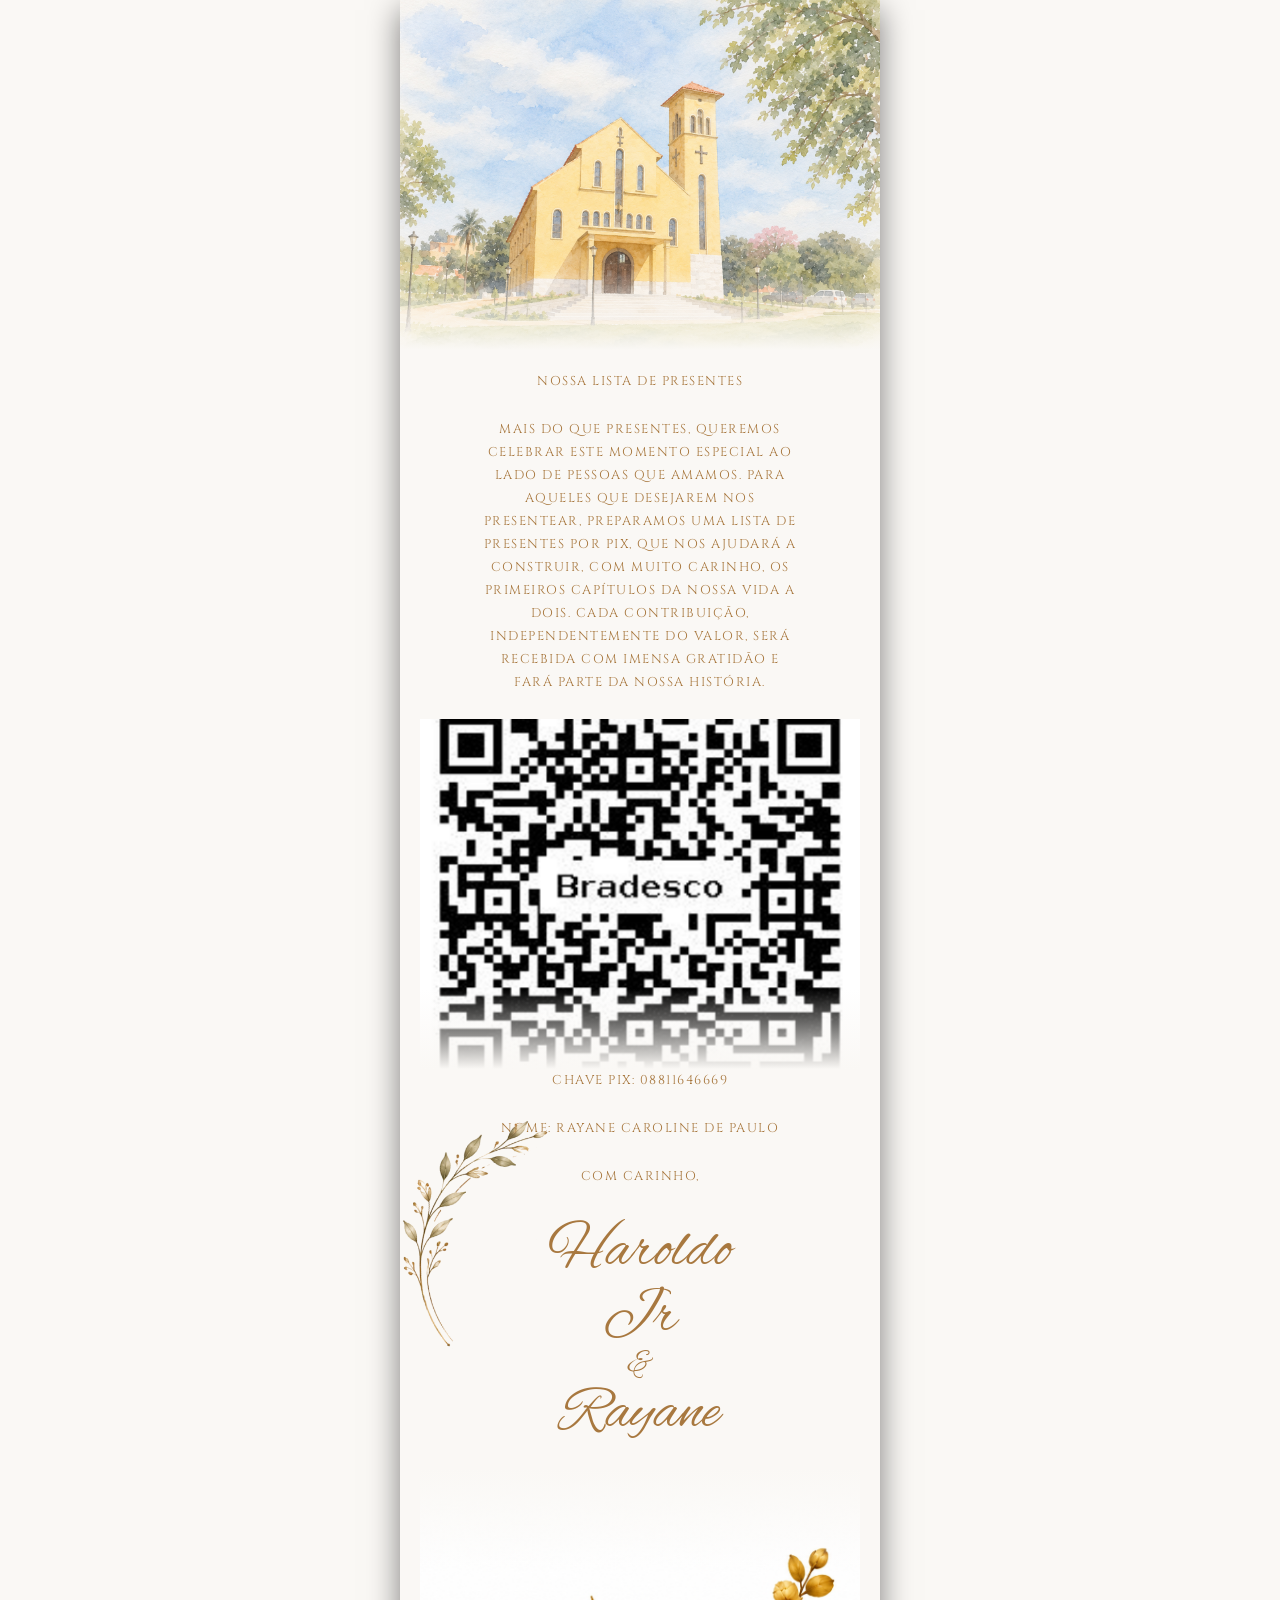
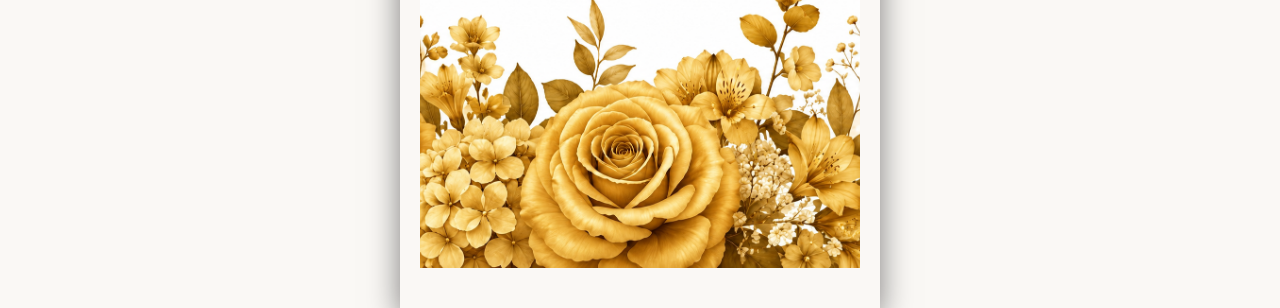
==== lista-de-presentes.html @ f40bcbc1 "Update lista-de-presentes.html" ====
<!DOCTYPE html>
<html lang="pt-BR">
<head>
  <meta charset="UTF-8">
  <meta name="viewport" content="width=device-width, initial-scale=1.0">
  <title>Haroldo Jr e Rayane</title>
  
  <!-- Google Fonts -->
  <link rel="preconnect" href="https://fonts.googleapis.com">
  <link rel="preconnect" href="https://fonts.gstatic.com" crossorigin>
  <link href="https://fonts.googleapis.com/css2?family=Alex+Brush&family=Cinzel:wght@400;500;600&display=swap" rel="stylesheet">
  
  <!-- FontAwesome -->
  <link rel="stylesheet" href="https://cdnjs.cloudflare.com/ajax/libs/font-awesome/6.4.0/css/all.min.css">

  <!-- CSS Local -->
  <link rel="stylesheet" href="./style.css">
</head>
<body>
<div class="card-container">

  <!-- FOTO DO TOPO -->
  <div class="top-photo-wrapper">
    <img src="imagens/foto-casal1.png" alt="Foto Casal Topo">
  </div>
  <!-- CONTEÚDO PRINCIPAL (Tudo fica aqui dentro) -->
  <div class="main-content">
      
      <!-- TEXTO DE CONVITE -->
      <p class="invitation-text">
        Nossa Lista de Presentes
      </p>
    <p class="invitation-text">
        Mais do que presentes, queremos celebrar este momento especial ao lado de pessoas que amamos.
        Para aqueles que desejarem nos presentear, preparamos uma lista de presentes por Pix, 
        que nos ajudará a construir, com muito carinho, os primeiros capítulos da nossa vida a dois.
        Cada contribuição, independentemente do valor, 
        será recebida com imensa gratidão e fará parte da nossa história.
    </p>
     <!-- FOTO DO QR CODE -->
  <div class="top-photo-wrapper">
    <img src="imagens/qr-code.png" alt="Qr Code">
  </div>
 <p class="invitation-text">
CHAVE PIX: 08811646669 
   </p>
    <p class="invitation-text">
        NOME: RAYANE CAROLINE DE PAULO 
    </p>
        
<p class="invitation-text">       
Com carinho,
    </p>
    <p>
 <!-- CONTAINER DOS NOMES COM A DECORAÇÃO -->
    <div class="names-container">
      <img src="imagens/arabesco-esquerda.png" alt="Detalhe" class="left-decoration">
      <h1 class="couple-names">
        Haroldo Jr
        <span>&</span>
        Rayane
      </h1>
    </div> 
      </p>

    <!-- FOTO DA PARTE INFERIOR -->
    <div class="bottom-section">
      <div class="bottom-photo-wrapper">
        <img src="imagens/imagem-final.png" alt="flores douradas">
      </div>
    </div>

  </div>
</body>
</html>
---- style.css ----
:root {
  --bg-color: #FAF8F5;
  --primary-color: #A8783F;
  --text-gold: #A8783F;
  --text-dark: #6E533F;
  --font-cursive: 'Alex Brush', cursive;
  --font-serif: 'Cinzel', serif;
}

* {
  box-sizing: border-box;
  margin: 0;
  padding: 0;
}

html, body {
  width: 100%;
  min-height: 100vh;
  background-color: #faf8f5; /* Fundo elegante para o computador */
  font-family: var(--font-serif);
  overflow-x: hidden;
  display: flex;
  justify-content: center;
  align-items: flex-start;
}

/* Container do Convite (Comportamento Padrão: Computador) */
.card-container {
  width: 100%;
  max-width: 480px; /* Limita a largura no PC para a imagem não esticar */
  background-color: var(--bg-color);
  position: relative;
  display: flex;
  flex-direction: column;
  align-items: center;
  text-align: center;
  box-shadow: 0 10px 30px rgba(0,0,0,0.5); /* Sombra elegante no PC */
  min-height: 100vh;
}

/* Foto do Topo */
.top-photo-wrapper {
  width: 100%;
  height: 350px;
  position: relative;
  overflow: hidden;   /* Evita que o GIF quebre a largura da página */
}

.top-photo-wrapper img {
  width: 100%;
  height: 100%;
  object-fit: cover;
}

.top-photo-wrapper::after {
  content: '';
  position: absolute;
  bottom: 0;
  left: 0;
  width: 100%;
  height: 80px;
  background: linear-gradient(to bottom, rgba(250,248,245,0) 0%, var(--bg-color) 100%);
}

/* Conteúdo Central */
.main-content {
  padding: 20px 20px 40px;
  width: 100%;
  display: flex;
  flex-direction: column;
  align-items: center;
}

.couple-names {
  font-family: var(--font-cursive);
  font-size: 3.8rem;
  color: var(--primary-color);
  line-height: 1.1;
  margin: 10px 0 20px;
  font-weight: normal;
}

.couple-names span {
  display: block;
  font-size: 2.2rem;
  margin: -5px 0;
}

.invitation-text {
  font-size: 0.8rem;
  color: var(--text-gold);
  letter-spacing: 1.5px;
  line-height: 1.8;
  max-width: 320px;
  text-transform: uppercase;
  margin-bottom: 25px;
}

.location-info {
  width: 100%;
  margin-bottom: 15px;
}

.divider-line {
  width: 80%;
  height: 1px;
  background-color: var(--text-gold);
  opacity: 0.5;
  margin: 0 auto;
}

.location-text {
  font-size: 0.85rem;
  color: var(--text-gold);
  letter-spacing: 2px;
  padding: 8px 0;
  text-transform: uppercase;
}

.time-text {
  display: flex;
  align-items: center;
  justify-content: center;
  gap: 6px;
  font-size: 0.8rem;
  color: var(--text-gold);
  letter-spacing: 1.5px;
  margin-bottom: 30px;
}

.date-badge {
  background-color: var(--primary-color);
  color: #FFFFFF;
  font-size: 2.2rem;
  font-weight: 500;
  padding: 10px 40px;
  letter-spacing: 3px;
  border: 1px solid rgba(255,255,255,0.4);
  box-shadow: 0 4px 10px rgba(0,0,0,0.1);
  position: relative;
  margin: 20px 0 40px;
}

.touch-instruction {
  font-size: 0.75rem;
  color: var(--text-gold);
  letter-spacing: 2px;
  text-transform: uppercase;
  margin-bottom: 30px;
}

.interactive-buttons {
  width: 100%;
  display: flex;
  flex-direction: column;
  gap: 25px;
  margin-bottom: 40px;
}

.btn-row {
  display: flex;
  align-items: center;
  justify-content: center;
  gap: 15px;
  text-decoration: none;
  cursor: pointer;
  transition: transform 0.2s ease;
}

.btn-row.reverse {
  flex-direction: row-reverse;
}

.btn-row:hover {
  transform: scale(1.03);
}

.icon-square {
  width: 70px;
  height: 70px;
  background-color: var(--primary-color);
  border: 1px solid var(--text-dark);
  display: flex;
  align-items: center;
  justify-content: center;
  color: #FFFFFF;
  font-size: 1.8rem;
  box-shadow: 0 3px 6px rgba(0,0,0,0.1);
}

.btn-label {
  font-size: 0.85rem;
  color: var(--text-gold);
  letter-spacing: 1.5px;
  text-transform: uppercase;
  position: relative;
  padding-bottom: 4px;
}

.btn-label::after {
  content: '';
  position: absolute;
  bottom: 0;
  left: 0;
  width: 100%;
  height: 1px;
  background-color: var(--text-gold);
}

/* Foto Rodapé */
.bottom-section {
  width: 100%;
  position: relative;
}

.bottom-photo-wrapper {
  width: 100%;
  height: 400px;
  position: relative;
}

.bottom-photo-wrapper img {
  width: 100%;
  height: 100%;
  object-fit: cover;
}

.bottom-photo-wrapper::before {
  content: '';
  position: absolute;
  top: 0;
  left: 0;
  width: 100%;
  height: 100px;
  background: linear-gradient(to top, rgba(250,248,245,0) 0%, var(--bg-color) 100%);
}

.waiting-text {
  position: absolute;
  top: 30px;
  left: 0;
  width: 100%;
  font-family: var(--font-cursive);
  font-size: 3.2rem;
  color: var(--primary-color);
  z-index: 2;
  text-shadow: 0 0 10px rgba(255,255,255,0.8);
  line-height: 1;
}

/* Modal RSVP */
.modal {
  display: none;
  position: fixed;
  top: 0;
  left: 0;
  width: 100%;
  height: 100%;
  background: rgba(0,0,0,0.6);
  z-index: 1000;
  justify-content: center;
  align-items: center;
}

.modal-content {
  background: var(--bg-color);
  padding: 30px 20px;
  border-radius: 8px;
  width: 90%;
  max-width: 350px;
  text-align: center;
  box-shadow: 0 5px 15px rgba(0,0,0,0.3);
  border: 1px solid var(--primary-color);
}

.modal-content h3 {
  color: var(--primary-color);
  font-family: var(--font-serif);
  margin-bottom: 15px;
}

.modal-content input, .modal-content select {
  width: 100%;
  padding: 10px;
  margin: 8px 0;
  border: 1px solid var(--text-gold);
  background: #FFF;
  font-family: var(--font-serif);
}

.modal-btn {
  background: var(--primary-color);
  color: #FFF;
  border: none;
  padding: 10px 20px;
  margin-top: 15px;
  cursor: pointer;
  width: 100%;
}

.modal-btn.btn-cancel {
  background: #888888;
  margin-top: 5px;
}

/* ===================================================
   📱 ADAPTAÇÃO APENAS PARA CELULARES (Telas até 600px)
   =================================================== */
@media screen and (max-width: 600px) {
  html, body {
    background-color: var(--bg-color); /* Fundo igual ao cartão no celular */
  }

  .card-container {
    max-width: 100%; /* Preenche 100% da tela do celular */
    box-shadow: none; /* Remove a sombra no celular */
  }

  .top-photo-wrapper,
  .bottom-photo-wrapper {
    height: 50vh; /* Ajusta a altura da foto proporcionalmente à tela do celular */
  }
}

/* Container que agrupa a imagem e os nomes */
.names-container {
  position: relative;
  display: flex;
  justify-content: center;
  align-items: center;
  width: 50%;
  margin: 5px 0 20px;
}

/* Estilo e posição da imagem PNG à esquerda e um pouco acima */
.left-decoration {
  position: absolute;
  left: -60%; /* Ajuste a distância da borda esquerda se preferir */
  top: -100px; /* Valor negativo joga a imagem um pouco para cima */  
  width: 150px; /* Ajuste o tamanho da sua imagem PNG */
  height: auto;
  pointer-events: none;
}

/* Garante que o título centralizado não sofra interferência */
.names-container .couple-names {
  margin: 0;
}
/* Container que centraliza tudo na vertical */
.date-wrapper {
  display: flex;
  flex-direction: column;
  align-items: center;
  justify-content: center;
  width: 100%;
  margin: 20px 0 30px; /* Margem geral do bloco */
}

/* Removemos as margens externas do date-badge para não afastar as imagens */
.date-wrapper .date-badge {
  margin: 1px 0; /* Espaçamento entre a data e as imagens */
}

/* Estilo geral das imagens decorativas da data */
.date-deco {
  width: 220px;      /* Ajuste o tamanho das imagens aqui */
  height: auto;     /* Mantém a proporção perfeita */
  object-fit: contain;
  pointer-events: none;
}

/* Caso queira ajustar o espaçamento fino de cada uma individualmente */
.date-deco-top {
  margin-bottom: 2px;
}

.date-deco-bottom {
  margin-top: 2px;
}
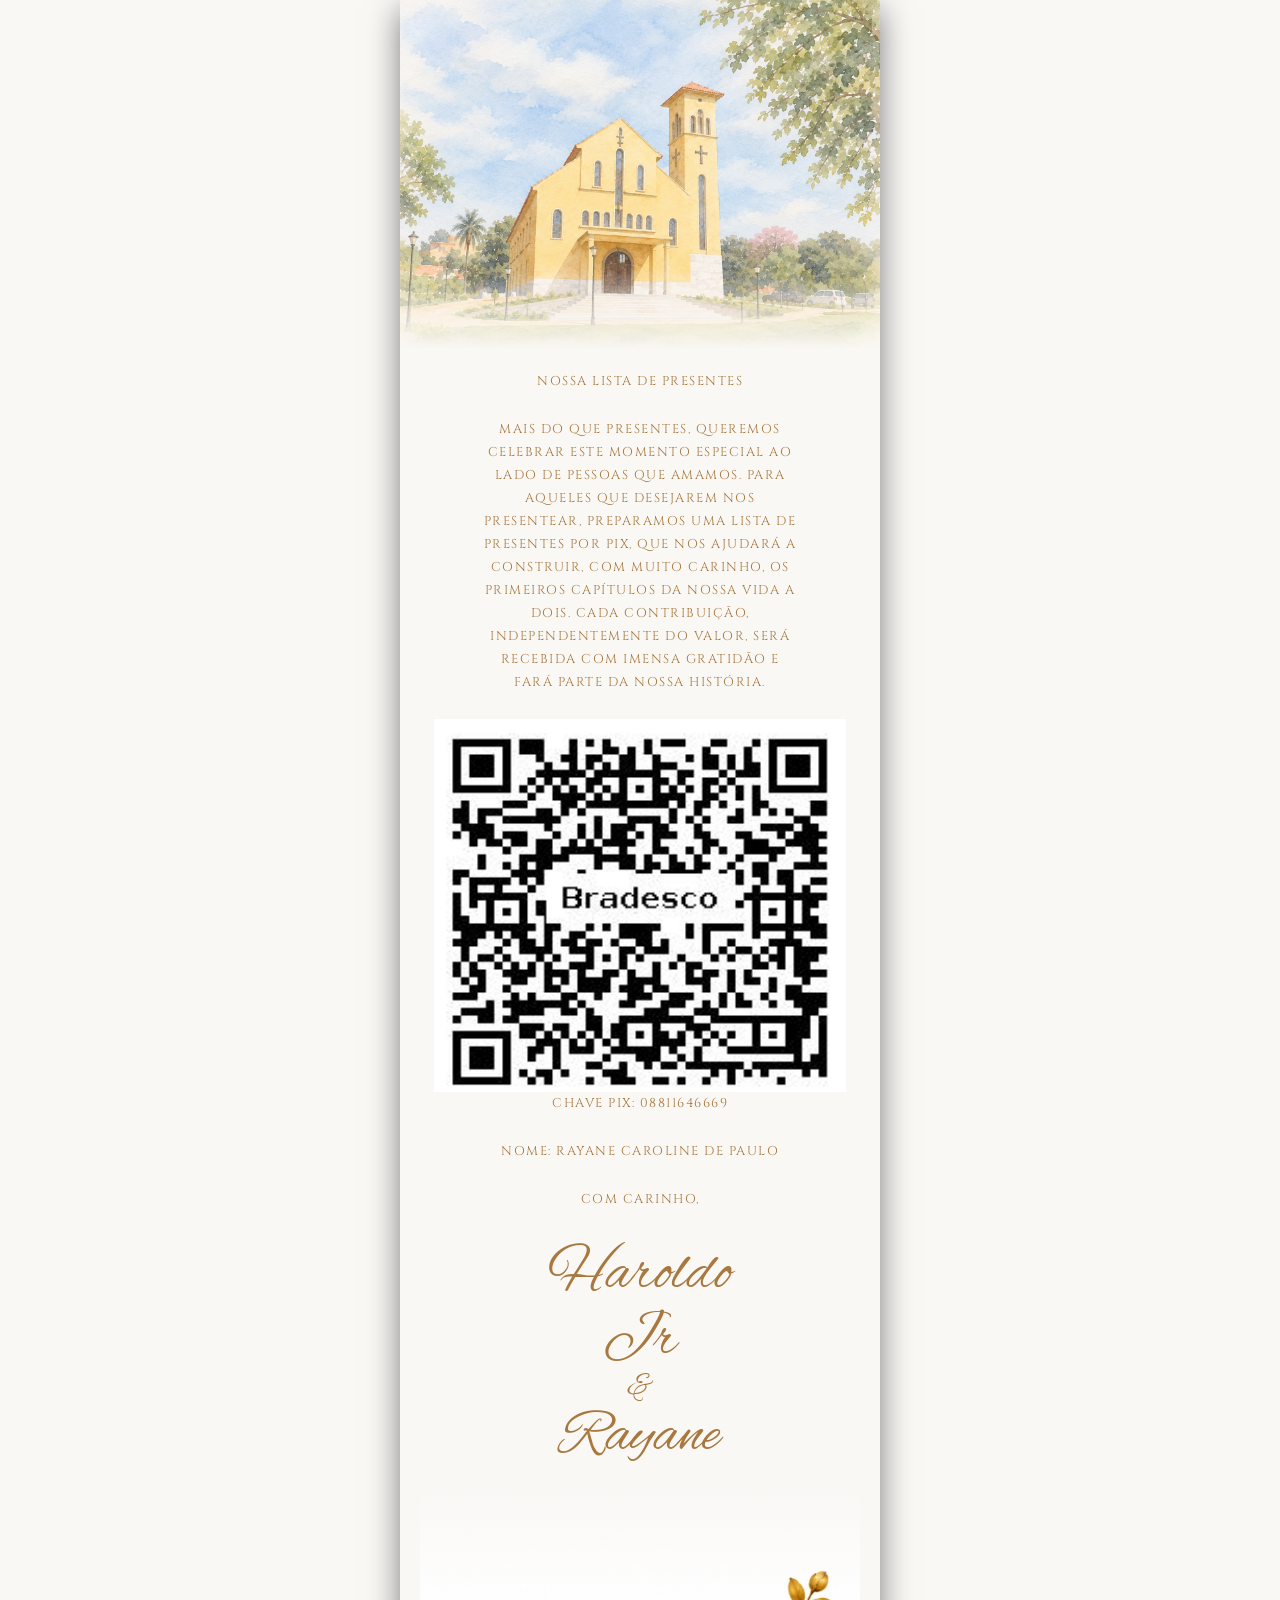
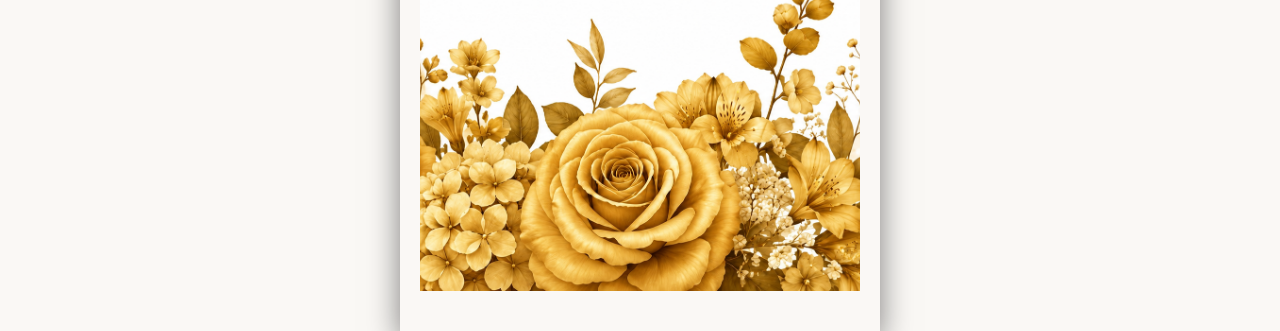
==== commit bcaf47a6: "Update lista-de-presentes.html" ====
--- a/lista-de-presentes.html
+++ b/lista-de-presentes.html
@@ -38,9 +38,7 @@
         será recebida com imensa gratidão e fará parte da nossa história.
     </p>
      <!-- FOTO DO QR CODE -->
-  <div class="top-photo-wrapper">
     <img src="imagens/qr-code.png" alt="Qr Code">
-  </div>
  <p class="invitation-text">
 CHAVE PIX: 08811646669 
    </p>
@@ -54,7 +52,6 @@
     <p>
  <!-- CONTAINER DOS NOMES COM A DECORAÇÃO -->
     <div class="names-container">
-      <img src="imagens/arabesco-esquerda.png" alt="Detalhe" class="left-decoration">
       <h1 class="couple-names">
         Haroldo Jr
         <span>&</span>
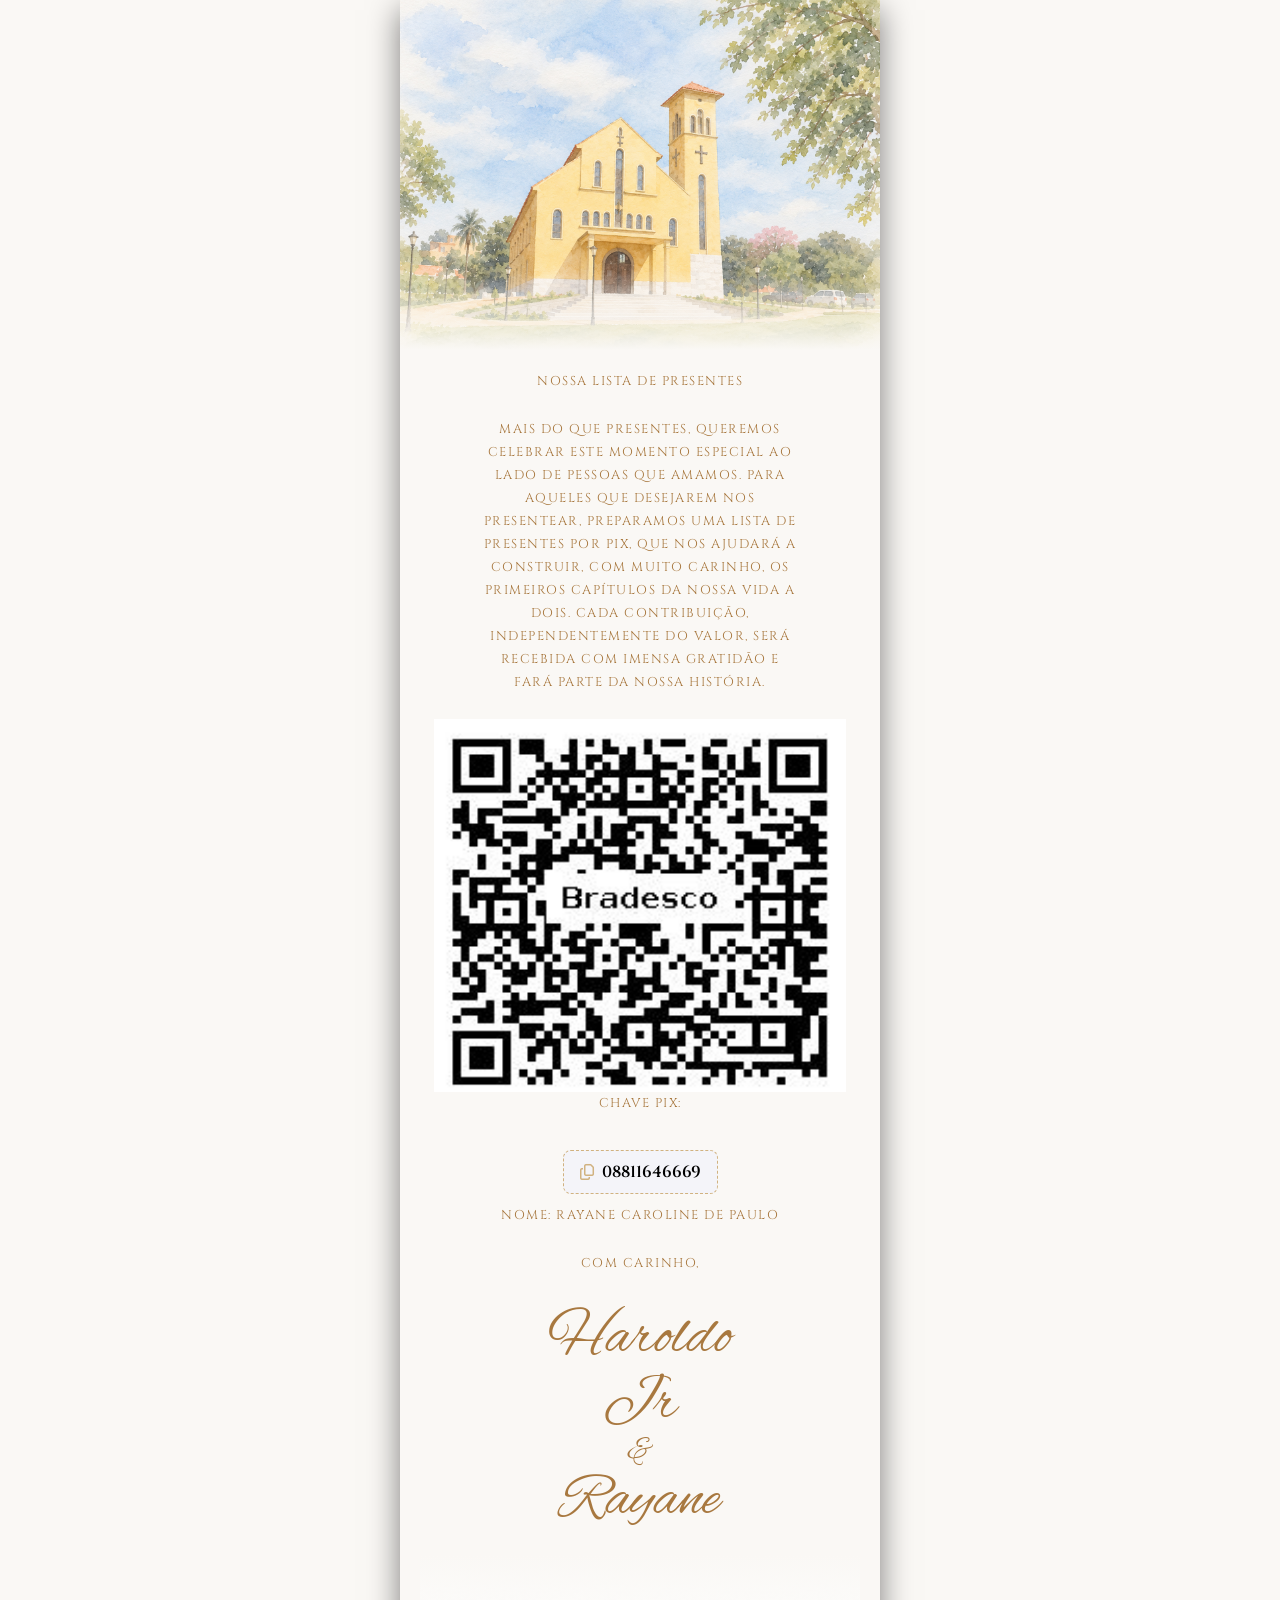
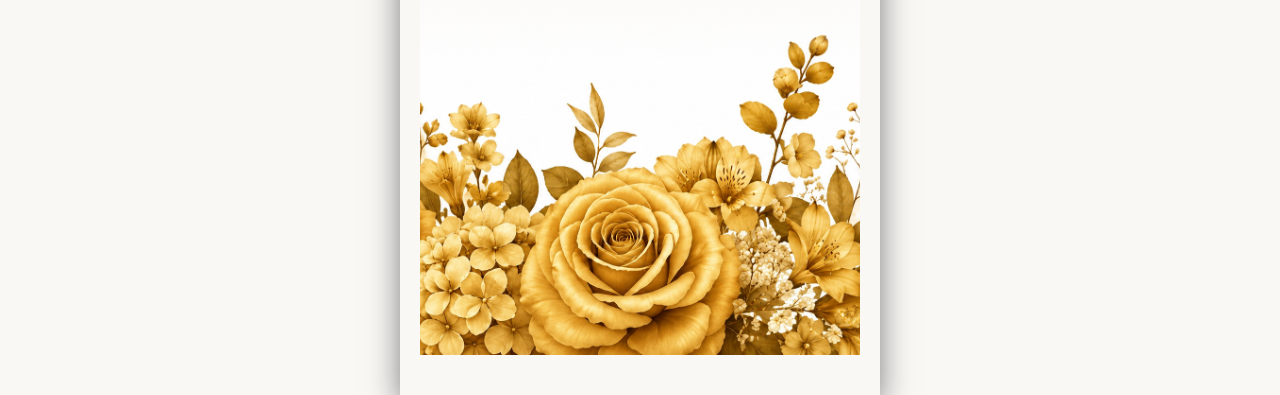
==== commit 375564f3: "Update lista-de-presentes.html" ====
--- a/lista-de-presentes.html
+++ b/lista-de-presentes.html
@@ -15,6 +15,42 @@
 
   <!-- CSS Local -->
   <link rel="stylesheet" href="./style.css">
+
+  <style>
+    /* Estilos para destacar e dar feedback visual na chave Pix */
+    .pix-box {
+      display: inline-flex;
+      align-items: center;
+      justify-content: center;
+      gap: 8px;
+      background-color: #f4f4f9;
+      border: 1px dashed #d1b280; /* Tom dourado elegante */
+      padding: 10px 16px;
+      border-radius: 8px;
+      cursor: pointer;
+      font-weight: 600;
+      transition: all 0.2s ease;
+      user-select: all;
+      margin: 10px 0;
+    }
+
+    .pix-box:hover, .pix-box:active {
+      background-color: #eef2e6;
+      transform: scale(1.02);
+    }
+
+    .pix-box i {
+      color: #d1b280;
+    }
+
+    .copied-toast {
+      display: none;
+      font-size: 0.85em;
+      color: #2e7d32;
+      font-weight: bold;
+      margin-top: 4px;
+    }
+  </style>
 </head>
 <body>
 <div class="card-container">
@@ -23,50 +59,81 @@
   <div class="top-photo-wrapper">
     <img src="imagens/foto-casal1.png" alt="Foto Casal Topo">
   </div>
-  <!-- CONTEÚDO PRINCIPAL (Tudo fica aqui dentro) -->
+  
+  <!-- CONTEÚDO PRINCIPAL -->
   <div class="main-content">
       
       <!-- TEXTO DE CONVITE -->
       <p class="invitation-text">
         Nossa Lista de Presentes
       </p>
-    <p class="invitation-text">
+      <p class="invitation-text">
         Mais do que presentes, queremos celebrar este momento especial ao lado de pessoas que amamos.
         Para aqueles que desejarem nos presentear, preparamos uma lista de presentes por Pix, 
         que nos ajudará a construir, com muito carinho, os primeiros capítulos da nossa vida a dois.
         Cada contribuição, independentemente do valor, 
         será recebida com imensa gratidão e fará parte da nossa história.
-    </p>
-     <!-- FOTO DO QR CODE -->
-    <img src="imagens/qr-code.png" alt="Qr Code">
- <p class="invitation-text">
-CHAVE PIX: 08811646669 
-   </p>
-    <p class="invitation-text">
-        NOME: RAYANE CAROLINE DE PAULO 
-    </p>
-        
-<p class="invitation-text">       
-Com carinho,
-    </p>
-    <p>
- <!-- CONTAINER DOS NOMES COM A DECORAÇÃO -->
-    <div class="names-container">
-      <h1 class="couple-names">
-        Haroldo Jr
-        <span>&</span>
-        Rayane
-      </h1>
-    </div> 
       </p>
 
-    <!-- FOTO DA PARTE INFERIOR -->
-    <div class="bottom-section">
-      <div class="bottom-photo-wrapper">
-        <img src="imagens/imagem-final.png" alt="flores douradas">
+      <!-- FOTO DO QR CODE -->
+      <img src="imagens/qr-code.png" alt="Qr Code">
+
+      <!-- ÁREA DA CHAVE PIX INTERATIVA -->
+      <p class="invitation-text">
+        CHAVE PIX:<br>
+        <div class="pix-box" onclick="copyPix()" title="Clique para copiar">
+          <i class="fa-regular fa-copy"></i>
+          <span id="pixKey">08811646669</span>
+        </div>
+        <div id="toast" class="copied-toast">✓ Chave Pix copiada com sucesso!</div>
+      </p>
+
+      <p class="invitation-text">
+        NOME: RAYANE CAROLINE DE PAULO 
+      </p>
+        
+      <p class="invitation-text">        
+        Com carinho,
+      </p>
+
+      <!-- CONTAINER DOS NOMES COM A DECORAÇÃO -->
+      <div class="names-container">
+        <h1 class="couple-names">
+          Haroldo Jr
+          <span>&</span>
+          Rayane
+        </h1>
+      </div> 
+
+      <!-- FOTO DA PARTE INFERIOR -->
+      <div class="bottom-section">
+        <div class="bottom-photo-wrapper">
+          <img src="imagens/imagem-final.png" alt="flores douradas">
+        </div>
       </div>
-    </div>
 
   </div>
+</div>
+
+<!-- SCRIPT DE CÓPIA DA CHAVE PIX -->
+<script>
+  function copyPix() {
+    const pixText = document.getElementById("pixKey").innerText;
+    
+    // Copia para a área de transferência do usuário
+    navigator.clipboard.writeText(pixText).then(() => {
+      const toast = document.getElementById("toast");
+      toast.style.display = "block";
+      
+      // Oculta a mensagem de "copiado" após 2.5 segundos
+      setTimeout(() => {
+        toast.style.display = "none";
+      }, 2500);
+    }).catch(err => {
+      console.error("Erro ao copiar: ", err);
+    });
+  }
+</script>
+
 </body>
 </html>
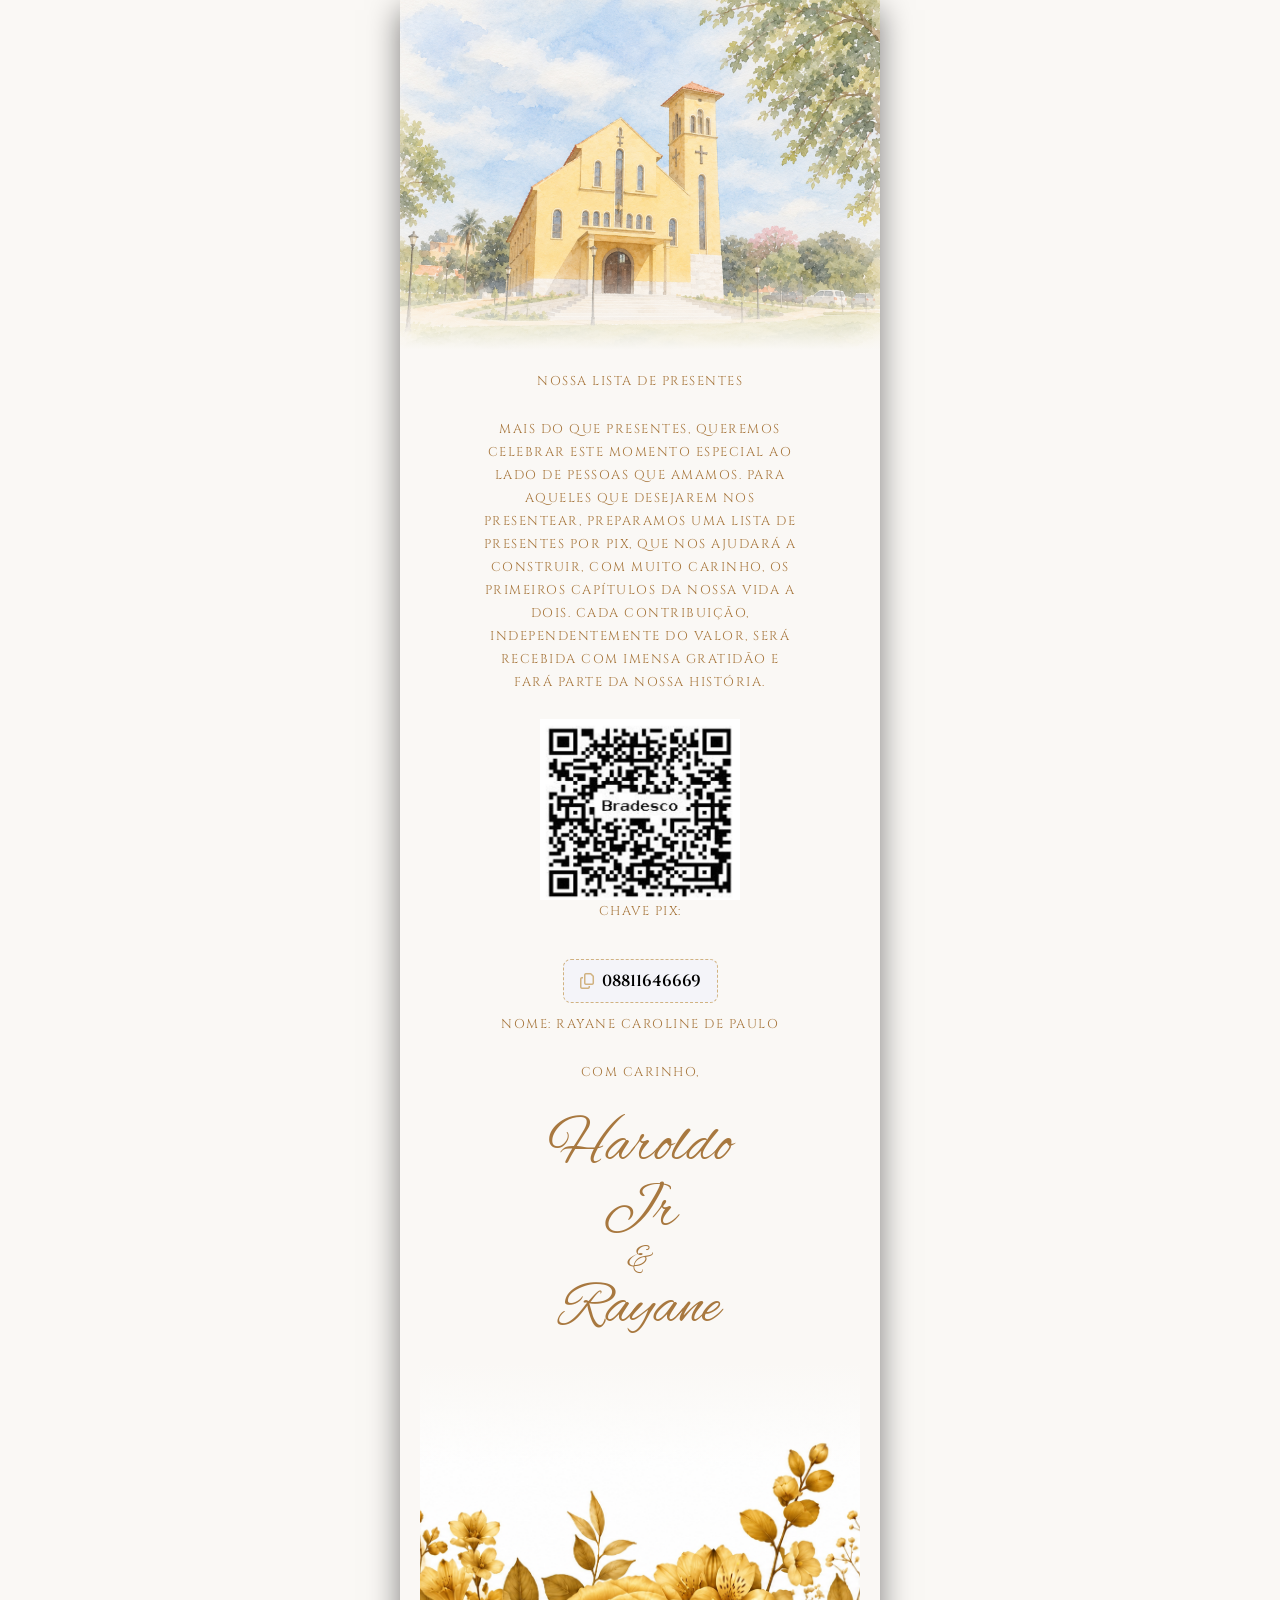
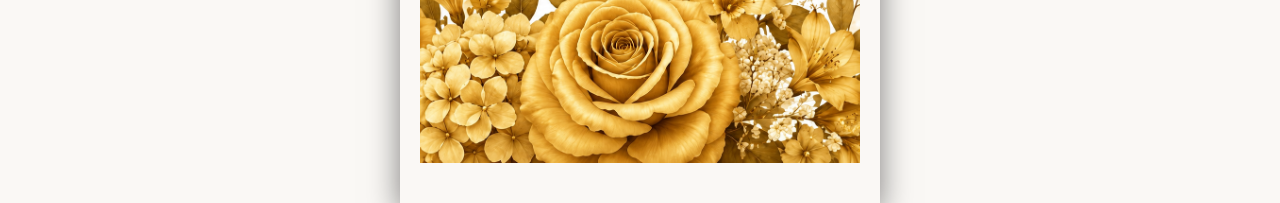
==== commit 7aa2cbd2: "Update lista-de-presentes.html" ====
--- a/lista-de-presentes.html
+++ b/lista-de-presentes.html
@@ -76,7 +76,7 @@
       </p>
 
       <!-- FOTO DO QR CODE -->
-      <img src="imagens/qr-code.png" alt="Qr Code">
+      <img src="imagens/qr-code.png" alt="Qr Code" style="width: 200px; height: auto;">
 
       <!-- ÁREA DA CHAVE PIX INTERATIVA -->
       <p class="invitation-text">
--- a/style.css
+++ b/style.css
@@ -16,7 +16,7 @@
 html, body {
   width: 100%;
   min-height: 100vh;
-  background-color: #faf8f5; /* Fundo elegante para o computador */
+  background-color: #faf8f5;
   font-family: var(--font-serif);
   overflow-x: hidden;
   display: flex;
@@ -24,17 +24,17 @@
   align-items: flex-start;
 }
 
-/* Container do Convite (Comportamento Padrão: Computador) */
+/* Container do Convite */
 .card-container {
   width: 100%;
-  max-width: 480px; /* Limita a largura no PC para a imagem não esticar */
+  max-width: 480px;
   background-color: var(--bg-color);
   position: relative;
   display: flex;
   flex-direction: column;
   align-items: center;
   text-align: center;
-  box-shadow: 0 10px 30px rgba(0,0,0,0.5); /* Sombra elegante no PC */
+  box-shadow: 0 10px 30px rgba(0,0,0,0.5);
   min-height: 100vh;
 }
 
@@ -43,7 +43,7 @@
   width: 100%;
   height: 350px;
   position: relative;
-  overflow: hidden;   /* Evita que o GIF quebre a largura da página */
+  overflow: hidden;
 }
 
 .top-photo-wrapper img {
@@ -69,6 +69,28 @@
   display: flex;
   flex-direction: column;
   align-items: center;
+}
+
+.names-container {
+  position: relative;
+  display: flex;
+  justify-content: center;
+  align-items: center;
+  width: 50%;
+  margin: 5px 0 20px;
+}
+
+.left-decoration {
+  position: absolute;
+  left: -60%;
+  top: -100px;
+  width: 150px;
+  height: auto;
+  pointer-events: none;
+}
+
+.names-container .couple-names {
+  margin: 0;
 }
 
 .couple-names {
@@ -117,6 +139,7 @@
   text-transform: uppercase;
 }
 
+/* Horário do Evento - Garante a cor dourada no texto e ícone */
 .time-text {
   display: flex;
   align-items: center;
@@ -126,6 +149,24 @@
   color: var(--text-gold);
   letter-spacing: 1.5px;
   margin-bottom: 30px;
+}
+
+.time-text i,
+.time-text span {
+  color: var(--text-gold);
+}
+
+.date-wrapper {
+  display: flex;
+  flex-direction: column;
+  align-items: center;
+  justify-content: center;
+  width: 100%;
+  margin: 20px 0 30px;
+}
+
+.date-wrapper .date-badge {
+  margin: 1px 0;
 }
 
 .date-badge {
@@ -138,7 +179,21 @@
   border: 1px solid rgba(255,255,255,0.4);
   box-shadow: 0 4px 10px rgba(0,0,0,0.1);
   position: relative;
-  margin: 20px 0 40px;
+}
+
+.date-deco {
+  width: 220px;
+  height: auto;
+  object-fit: contain;
+  pointer-events: none;
+}
+
+.date-deco-top {
+  margin-bottom: 2px;
+}
+
+.date-deco-bottom {
+  margin-top: 2px;
 }
 
 .touch-instruction {
@@ -248,132 +303,162 @@
   line-height: 1;
 }
 
-/* Modal RSVP */
+/* Modal RSVP Corrigido */
 .modal {
   display: none;
   position: fixed;
   top: 0;
   left: 0;
   width: 100%;
-  height: 100%;
-  background: rgba(0,0,0,0.6);
-  z-index: 1000;
-  justify-content: center;
-  align-items: center;
+  height: 100vh;
+  background: rgba(0, 0, 0, 0.7);
+  z-index: 9999;
+  justify-content: center;
+  align-items: center;
+  padding: 15px;
 }
 
 .modal-content {
   background: var(--bg-color);
-  padding: 30px 20px;
+  padding: 25px 20px;
   border-radius: 8px;
-  width: 90%;
-  max-width: 350px;
+  width: 100%;
+  max-width: 380px;
+  max-height: 90vh;
+  overflow-y: auto;
   text-align: center;
-  box-shadow: 0 5px 15px rgba(0,0,0,0.3);
+  box-shadow: 0 5px 20px rgba(0,0,0,0.4);
   border: 1px solid var(--primary-color);
+  position: relative;
+  z-index: 10000;
 }
 
 .modal-content h3 {
   color: var(--primary-color);
   font-family: var(--font-serif);
   margin-bottom: 15px;
-}
-
-.modal-content input, .modal-content select {
+  font-size: 1.3rem;
+}
+
+.modal-content .form-group {
+  display: flex;
+  flex-direction: column;
+  text-align: left;
+  margin-bottom: 12px;
+  width: 100%;
+}
+
+.modal-content label {
+  font-size: 0.8rem;
+  color: var(--text-dark);
+  margin-bottom: 4px;
+  font-weight: bold;
+  letter-spacing: 0.5px;
+}
+
+.modal-content input, 
+.modal-content select {
   width: 100%;
   padding: 10px;
-  margin: 8px 0;
   border: 1px solid var(--text-gold);
-  background: #FFF;
+  background: #FFFFFF;
   font-family: var(--font-serif);
+  font-size: 0.9rem;
+  border-radius: 4px;
+  color: #333;
+  outline: none;
+  cursor: pointer;
+}
+
+.modal-content input[type="text"],
+.modal-content input[type="number"] {
+  cursor: text;
 }
 
 .modal-btn {
   background: var(--primary-color);
   color: #FFF;
   border: none;
-  padding: 10px 20px;
-  margin-top: 15px;
+  padding: 12px;
+  margin-top: 10px;
   cursor: pointer;
   width: 100%;
+  font-family: var(--font-serif);
+  font-size: 0.9rem;
+  border-radius: 4px;
+  letter-spacing: 1px;
 }
 
 .modal-btn.btn-cancel {
   background: #888888;
-  margin-top: 5px;
-}
-
-/* ===================================================
-   📱 ADAPTAÇÃO APENAS PARA CELULARES (Telas até 600px)
-   =================================================== */
+  margin-top: 8px;
+}
+
+/* Adaptativo para Celulares */
 @media screen and (max-width: 600px) {
   html, body {
-    background-color: var(--bg-color); /* Fundo igual ao cartão no celular */
+    background-color: var(--bg-color);
   }
 
   .card-container {
-    max-width: 100%; /* Preenche 100% da tela do celular */
-    box-shadow: none; /* Remove a sombra no celular */
+    max-width: 100%;
+    box-shadow: none;
   }
 
   .top-photo-wrapper,
   .bottom-photo-wrapper {
-    height: 50vh; /* Ajusta a altura da foto proporcionalmente à tela do celular */
+    height: 50vh;
   }
 }
 
-/* Container que agrupa a imagem e os nomes */
-.names-container {
-  position: relative;
-  display: flex;
-  justify-content: center;
-  align-items: center;
-  width: 50%;
-  margin: 5px 0 20px;
-}
-
-/* Estilo e posição da imagem PNG à esquerda e um pouco acima */
-.left-decoration {
-  position: absolute;
-  left: -60%; /* Ajuste a distância da borda esquerda se preferir */
-  top: -100px; /* Valor negativo joga a imagem um pouco para cima */  
-  width: 150px; /* Ajuste o tamanho da sua imagem PNG */
-  height: auto;
-  pointer-events: none;
-}
-
-/* Garante que o título centralizado não sofra interferência */
-.names-container .couple-names {
-  margin: 0;
-}
-/* Container que centraliza tudo na vertical */
-.date-wrapper {
-  display: flex;
-  flex-direction: column;
-  align-items: center;
-  justify-content: center;
-  width: 100%;
-  margin: 20px 0 30px; /* Margem geral do bloco */
-}
-
-/* Removemos as margens externas do date-badge para não afastar as imagens */
-.date-wrapper .date-badge {
-  margin: 1px 0; /* Espaçamento entre a data e as imagens */
-}
-
-/* Estilo geral das imagens decorativas da data */
-.date-deco {
-  width: 220px;      /* Ajuste o tamanho das imagens aqui */
-  height: auto;     /* Mantém a proporção perfeita */
-  object-fit: contain;
-  pointer-events: none;
-}
-
-/* Caso queira ajustar o espaçamento fino de cada uma individualmente */
-.date-deco-top {
-  margin-bottom: 2px;
-}
-
-.date-deco-bottom {
-  margin-top: 2px;
-}
+/* Container de Música acima/direita dos nomes */
+.music-wrapper {
+  position: absolute;
+  right: -80px;
+  top: -75px;
+  display: flex;
+  flex-direction: column;
+  align-items: center;
+  z-index: 10;
+}
+
+.music-toggle-btn {
+  width: 38px;
+  height: 38px;
+  border-radius: 50%;
+  background-color: var(--primary-color);
+  color: #ffffff;
+  border: 1px solid rgba(255, 255, 255, 0.5);
+  box-shadow: 0 3px 8px rgba(0, 0, 0, 0.2);
+  cursor: pointer;
+  display: flex;
+  align-items: center;
+  justify-content: center;
+  font-size: 0.9rem;
+  transition: transform 0.2s ease, background-color 0.2s ease;
+}
+
+.music-toggle-btn:hover {
+  transform: scale(1.1);
+}
+
+.music-toggle-btn.playing {
+  animation: pulse 2s infinite;
+}
+
+/* Texto abaixo do botão */
+.music-label {
+  font-size: 0.65rem;
+  color: var(--text-gold);
+  letter-spacing: 0.8px;
+  text-transform: uppercase;
+  margin-top: 4px;
+  white-space: nowrap;
+  font-family: var(--font-serif);
+}
+
+@keyframes pulse {
+  0% { box-shadow: 0 0 0 0 rgba(168, 120, 63, 0.7); }
+  70% { box-shadow: 0 0 0 10px rgba(168, 120, 63, 0); }
+  100% { box-shadow: 0 0 0 0 rgba(168, 120, 63, 0); }
+}
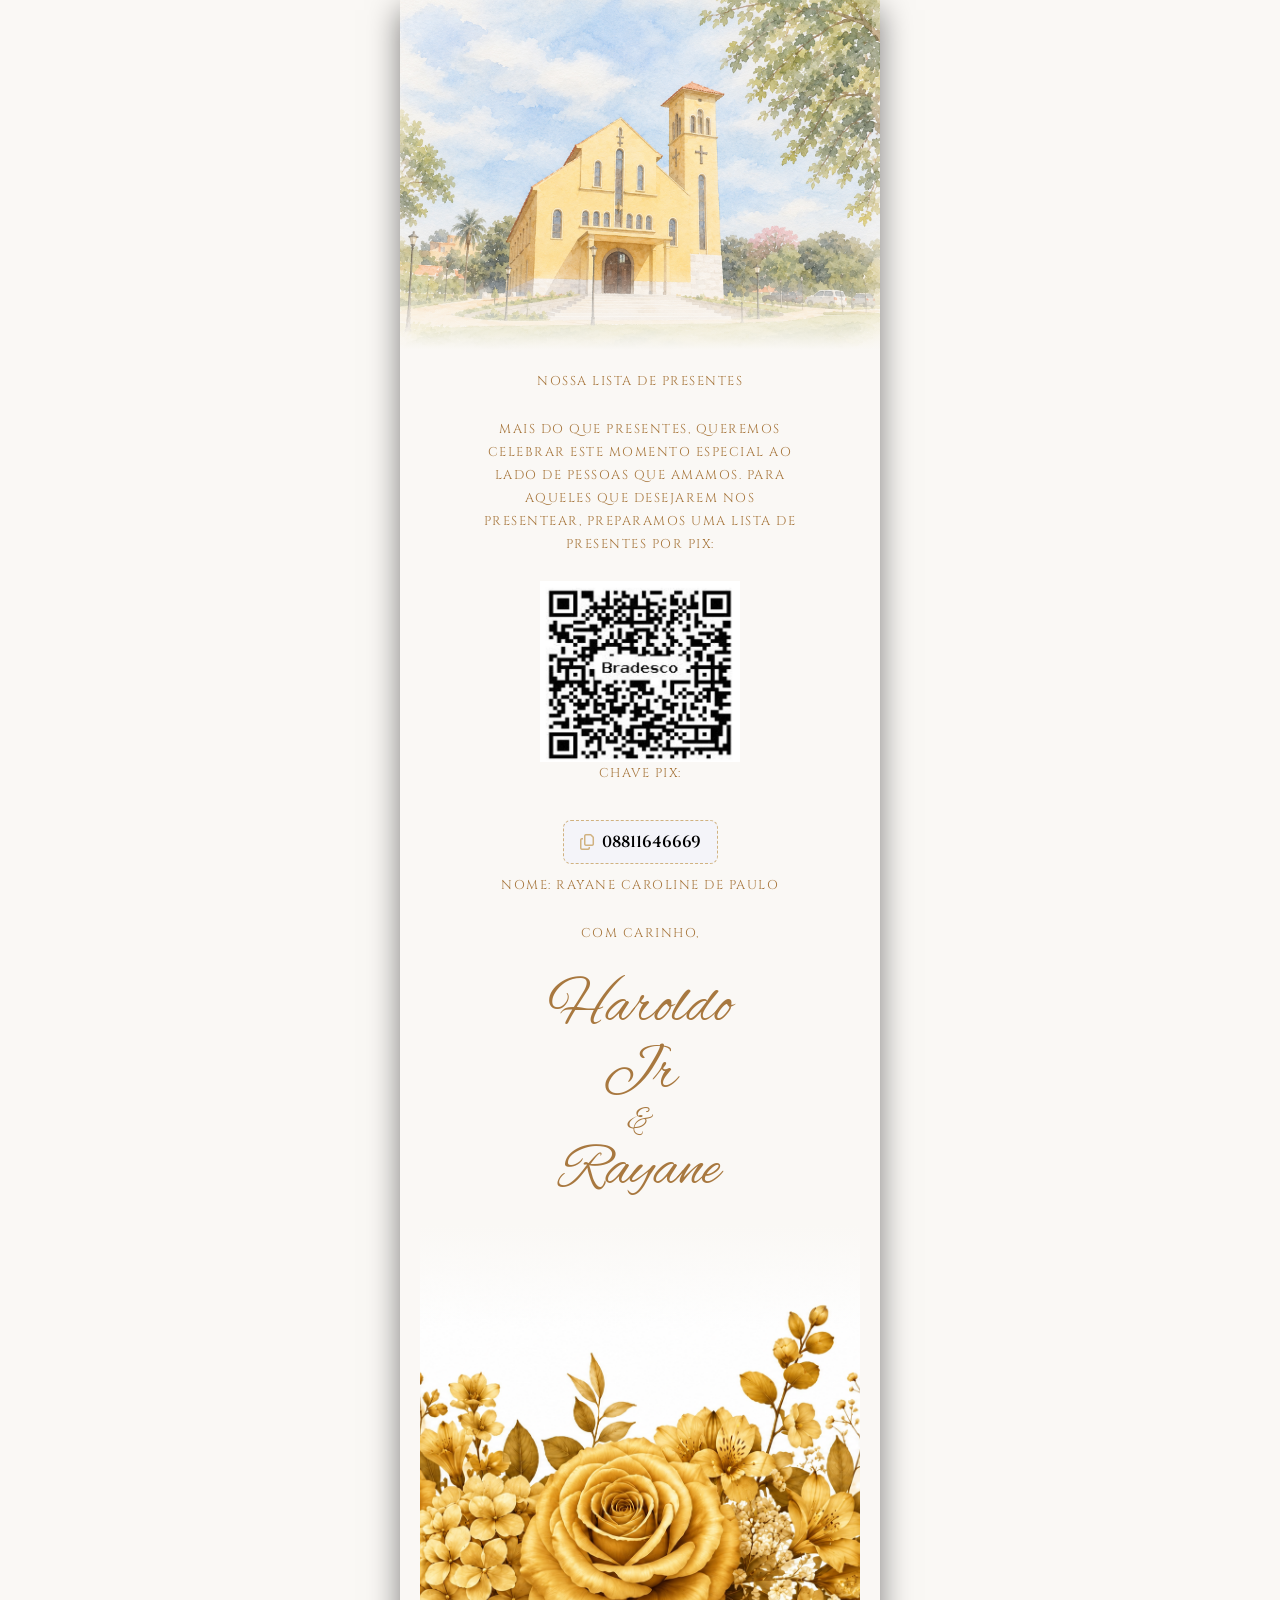
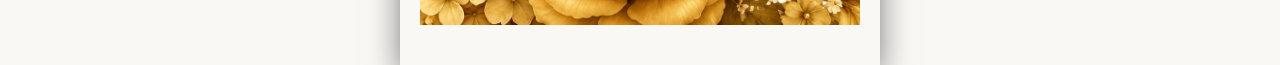
==== commit dc0d60fd: "Update lista-de-presentes.html" ====
--- a/lista-de-presentes.html
+++ b/lista-de-presentes.html
@@ -69,10 +69,7 @@
       </p>
       <p class="invitation-text">
         Mais do que presentes, queremos celebrar este momento especial ao lado de pessoas que amamos.
-        Para aqueles que desejarem nos presentear, preparamos uma lista de presentes por Pix, 
-        que nos ajudará a construir, com muito carinho, os primeiros capítulos da nossa vida a dois.
-        Cada contribuição, independentemente do valor, 
-        será recebida com imensa gratidão e fará parte da nossa história.
+        Para aqueles que desejarem nos presentear, preparamos uma lista de presentes por Pix:
       </p>
 
       <!-- FOTO DO QR CODE -->
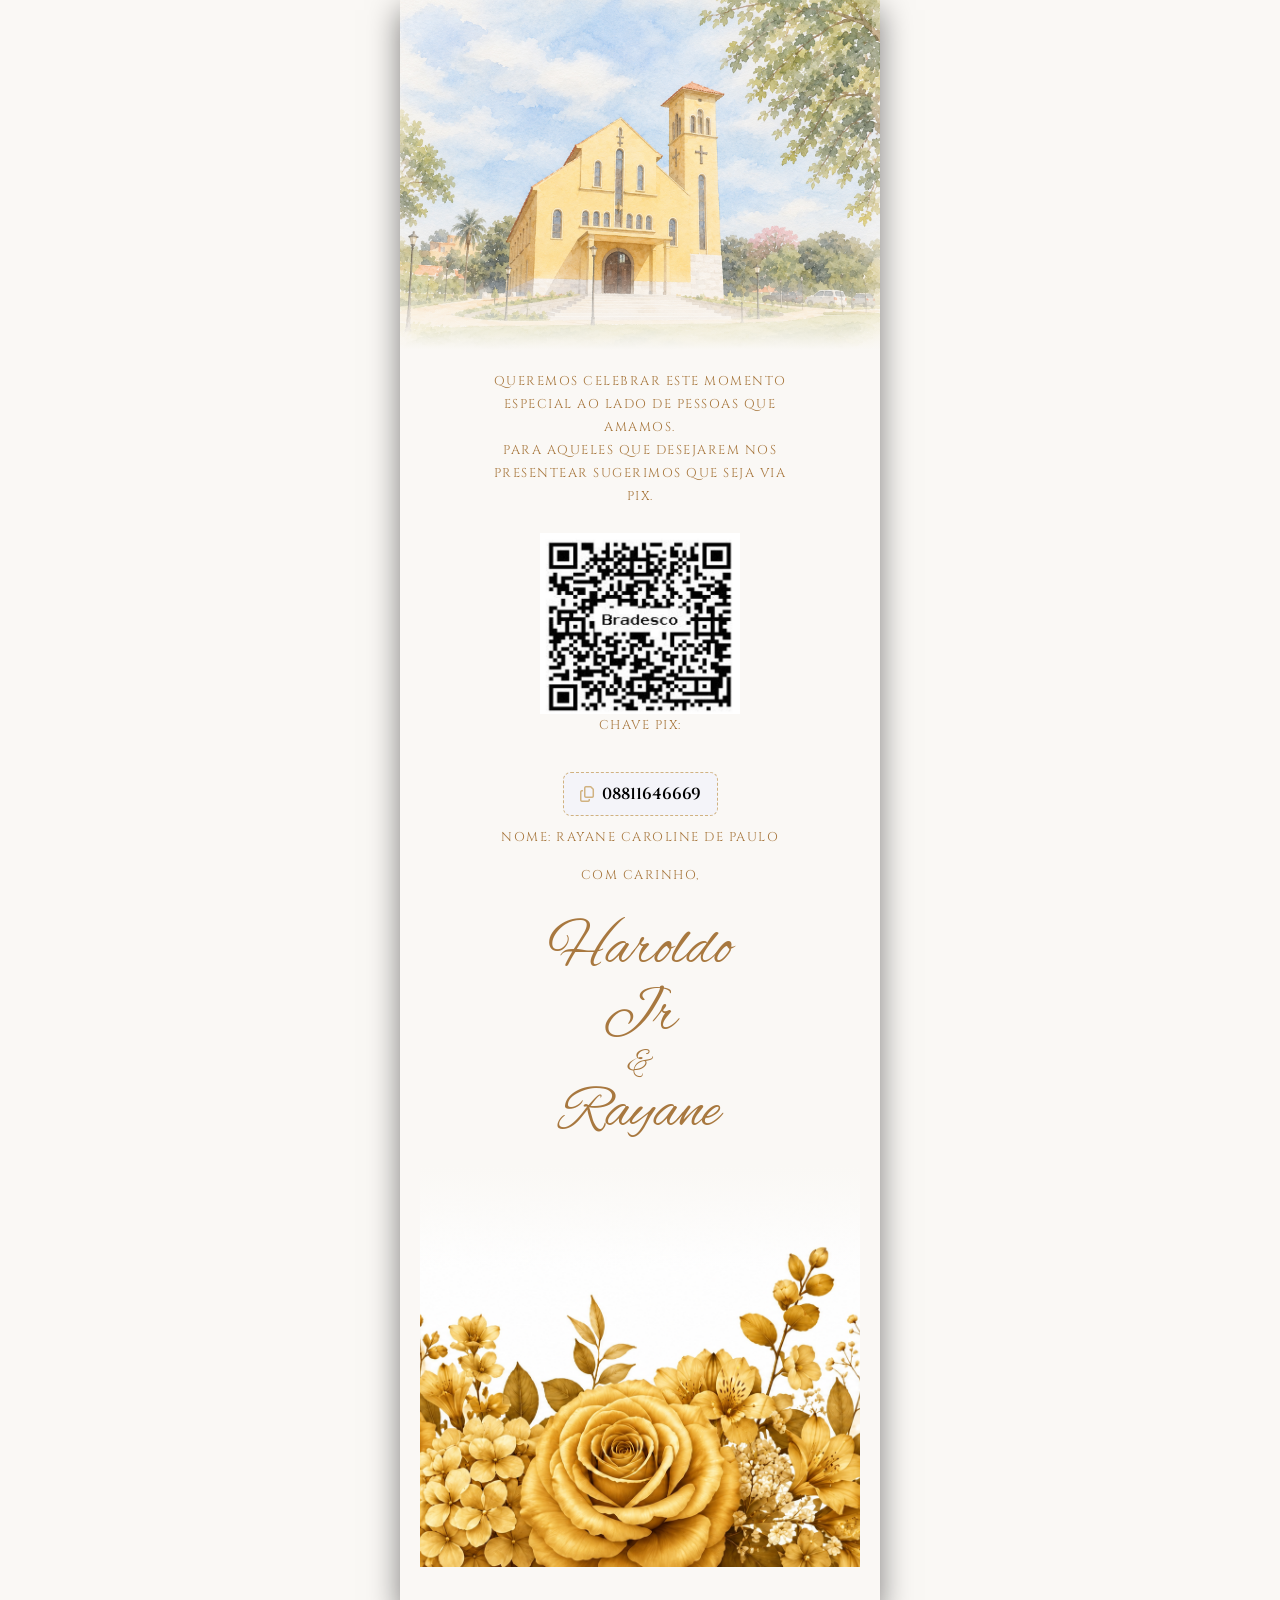
==== commit 971bce4e: "Update lista-de-presentes.html" ====
--- a/lista-de-presentes.html
+++ b/lista-de-presentes.html
@@ -63,13 +63,9 @@
   <!-- CONTEÚDO PRINCIPAL -->
   <div class="main-content">
       
-      <!-- TEXTO DE CONVITE -->
       <p class="invitation-text">
-        Nossa Lista de Presentes
-      </p>
-      <p class="invitation-text">
-        Mais do que presentes, queremos celebrar este momento especial ao lado de pessoas que amamos.
-        Para aqueles que desejarem nos presentear, preparamos uma lista de presentes por Pix:
+        Queremos celebrar este momento especial ao lado de pessoas que amamos.<br>
+        Para aqueles que desejarem nos presentear sugerimos que seja via PIX. 
       </p>
 
       <!-- FOTO DO QR CODE -->
--- a/style.css
+++ b/style.css
@@ -117,6 +117,20 @@
   text-transform: uppercase;
   margin-bottom: 25px;
 }
+/* Espaço menor entre o versículo e o texto do convite */
+.invitation-text + .invitation-text {
+  margin-top: -10px; /* Reduz o espaço excessivo entre os dois parágrafos */
+}
+
+.information-extra {
+  font-size: 0.8rem;
+  color: var(--text-gold);
+  letter-spacing: 1.5px;
+  line-height: 1.8;
+  max-width: 320px;
+  text-transform: uppercase;
+  margin-bottom: 25px;
+}
 
 .location-info {
   width: 100%;
@@ -145,7 +159,7 @@
   align-items: center;
   justify-content: center;
   gap: 6px;
-  font-size: 0.8rem;
+  font-size: 1.3rem;
   color: var(--text-gold);
   letter-spacing: 1.5px;
   margin-bottom: 30px;
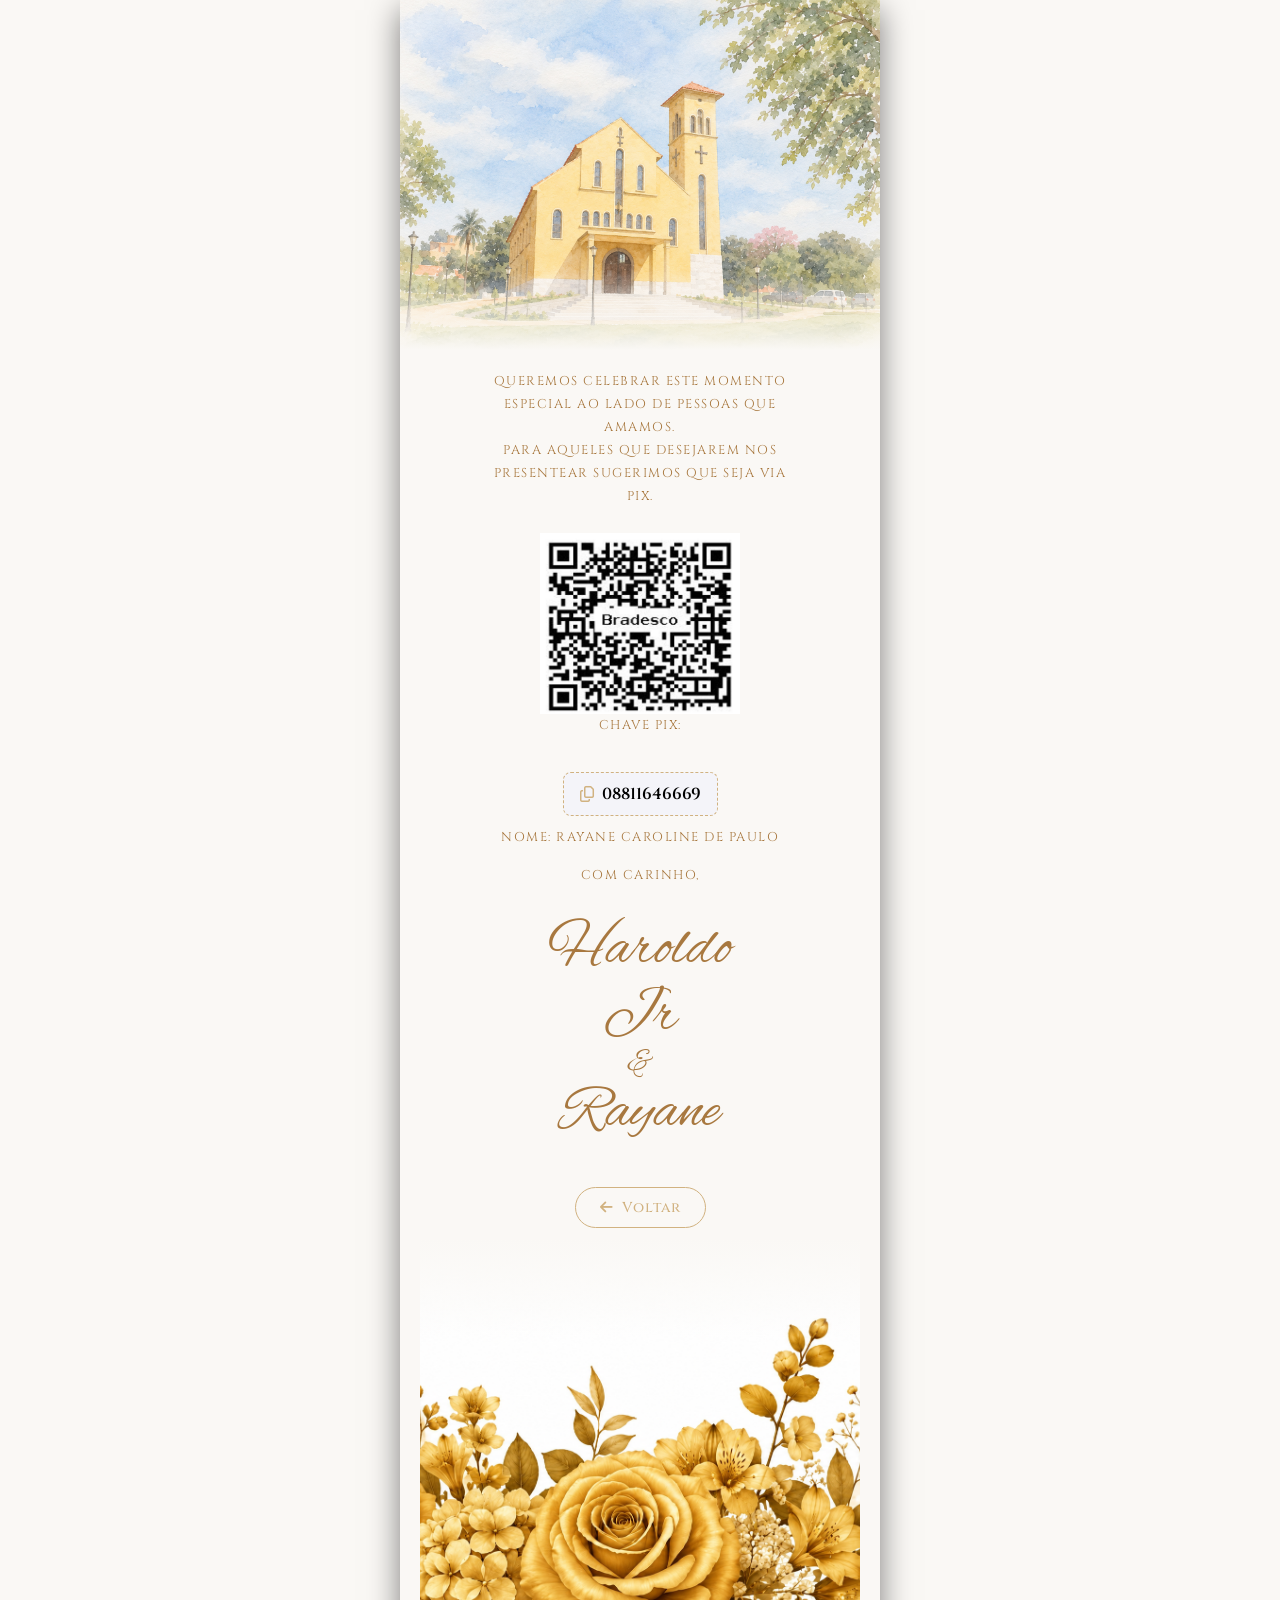
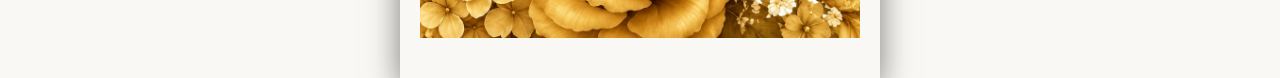
==== commit 4a68498f: "Update lista-de-presentes.html" ====
--- a/lista-de-presentes.html
+++ b/lista-de-presentes.html
@@ -50,6 +50,38 @@
       font-weight: bold;
       margin-top: 4px;
     }
+
+    /* Estilo do Botão Voltar */
+    .btn-voltar-container {
+      text-align: center;
+      margin: 20px 0 10px 0;
+    }
+
+    .btn-voltar {
+      display: inline-flex;
+      align-items: center;
+      justify-content: center;
+      gap: 8px;
+      background-color: transparent;
+      color: #d1b280;
+      border: 1px solid #d1b280;
+      padding: 10px 24px;
+      border-radius: 25px;
+      text-decoration: none;
+      font-family: 'Cinzel', serif;
+      font-size: 0.9em;
+      font-weight: 500;
+      letter-spacing: 1px;
+      transition: all 0.3s ease;
+      cursor: pointer;
+    }
+
+    .btn-voltar:hover {
+      background-color: #d1b280;
+      color: #ffffff;
+      transform: translateY(-2px);
+      box-shadow: 0 4px 10px rgba(209, 178, 128, 0.3);
+    }
   </style>
 </head>
 <body>
@@ -98,6 +130,13 @@
         </h1>
       </div> 
 
+      <!-- BOTÃO VOLTAR -->
+      <div class="btn-voltar-container">
+        <a href="javascript:history.back()" class="btn-voltar">
+          <i class="fa-solid fa-arrow-left"></i> Voltar
+        </a>
+      </div>
+
       <!-- FOTO DA PARTE INFERIOR -->
       <div class="bottom-section">
         <div class="bottom-photo-wrapper">
--- a/style.css
+++ b/style.css
@@ -146,7 +146,7 @@
 }
 
 .location-text {
-  font-size: 0.85rem;
+  font-size: 1.10rem;
   color: var(--text-gold);
   letter-spacing: 2px;
   padding: 8px 0;
